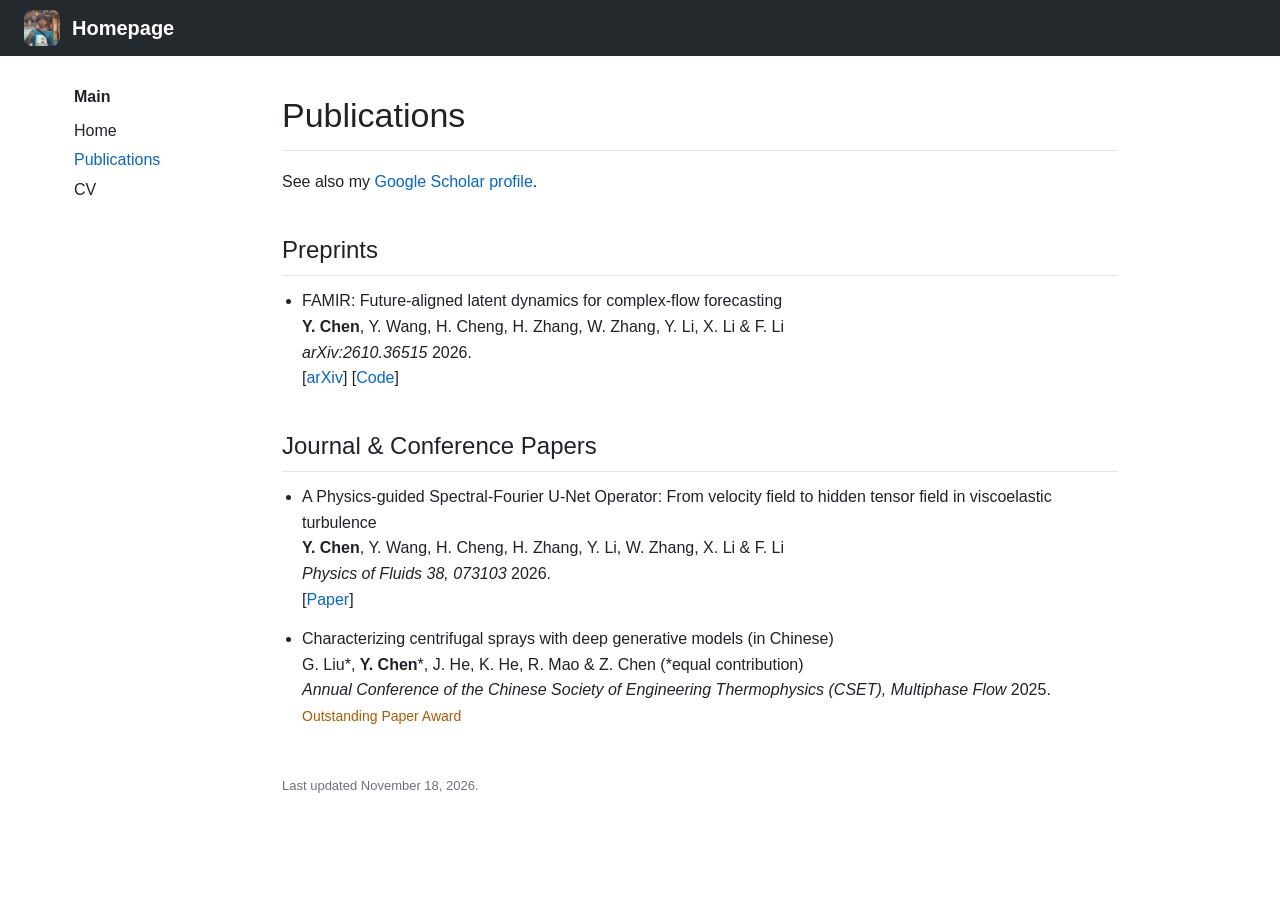
==== publications.html @ c195e953 "Switch to minimal jemdoc-style theme with Home and Publications pages Co-Authored-By: Claude Opus 5." ====
<!DOCTYPE html>
<html lang="en">
<head>
<meta charset="utf-8">
<meta name="viewport" content="width=device-width, initial-scale=1">
<title>Yuxuan Chen - Publications</title>
<meta name="description" content="Yuxuan Chen is an M.S. student at Tianjin University who builds physics-guided machine-learning models for viscoelastic and complex flows.">
<link rel="stylesheet" href="simple.css">
</head>
<body>
<header class="topbar">
  <a class="brand" href="index.html"><span class="brand-icon"><img src="assets/photo.jpg" alt=""></span><span>Homepage</span></a>
  <button class="menu-btn" aria-label="Menu" onclick="document.body.classList.toggle('menu-open')">&#9776;</button>
</header>
<div class="layout">
  <nav class="side">
    <div class="menu-category">Main</div>
    <div class="menu-item"><a href="index.html">Home</a></div>
    <div class="menu-item"><a href="publications.html" class="current">Publications</a></div>
    <div class="menu-item"><a href="CV/Yuxuan_Chen_CV.pdf" target="_blank">CV</a></div>
  </nav>
  <main class="content">
<div class="toptitle"><h1>Publications</h1></div>
<p>See also my <a href="https://scholar.google.com/citations?hl=en&amp;user=SWy_26EAAAAJ" target="_blank" rel="noopener">Google Scholar profile</a>.</p>
<h2>Preprints</h2><ul class="pubs"><li>FAMIR: Future-aligned latent dynamics for complex-flow forecasting<br><b>Y. Chen</b>, Y. Wang, H. Cheng, H. Zhang, W. Zhang, Y. Li, X. Li &amp; F. Li<br><i>arXiv:2610.36515</i> 2026.<br>[<a href="http://arxiv.org/abs/2610.36515" target="_blank" rel="noopener">arXiv</a>] [<a href="https://github.com/yxchen112/FAMIR" target="_blank" rel="noopener">Code</a>]</li></ul>
<h2>Journal &amp; Conference Papers</h2><ul class="pubs"><li>A Physics-guided Spectral-Fourier U-Net Operator: From velocity field to hidden tensor field in viscoelastic turbulence<br><b>Y. Chen</b>, Y. Wang, H. Cheng, H. Zhang, Y. Li, W. Zhang, X. Li &amp; F. Li<br><i>Physics of Fluids 38, 073103</i> 2026.<br>[<a href="https://doi.org/10.1063/5.0333863" target="_blank" rel="noopener">Paper</a>]</li><li>Characterizing centrifugal sprays with deep generative models (in Chinese)<br>G. Liu*, <b>Y. Chen</b>*, J. He, K. He, R. Mao &amp; Z. Chen (*equal contribution)<br><i>Annual Conference of the Chinese Society of Engineering Thermophysics (CSET), Multiphase Flow</i> 2025. <span class="award">Outstanding Paper Award</span></li></ul>
    <footer>Last updated November 18, 2026.</footer>
  </main>
</div>
</body>
</html>
---- simple.css ----
:root {
  --bar: #24292e;
  --text: #1f2328;
  --muted: #6a737d;
  --link: #0366d6;
  --rule: #e1e4e8;
  --bg: #ffffff;
}
@media (prefers-color-scheme: dark) {
  :root { --text: #e6edf3; --muted: #8b949e; --link: #58a6ff; --rule: #30363d; --bg: #0d1117; --bar: #161b22; }
}
* { box-sizing: border-box; }
html { -webkit-text-size-adjust: 100%; }
body {
  margin: 0; background: var(--bg); color: var(--text);
  font: 16px/1.6 -apple-system, BlinkMacSystemFont, "Segoe UI", Roboto, "Helvetica Neue", Arial, sans-serif;
}
a { color: var(--link); text-decoration: none; }
a:hover { text-decoration: underline; }

.topbar {
  position: sticky; top: 0; z-index: 10; height: 56px;
  display: flex; align-items: center; justify-content: space-between;
  padding: 0 24px; background: var(--bar);
}
.brand { display: flex; align-items: center; gap: 12px; color: #fff; font-size: 20px; font-weight: 600; }
.brand:hover { text-decoration: none; }
.brand-icon { width: 36px; height: 36px; border-radius: 8px; overflow: hidden; background: #444; display: block; }
.brand-icon img { width: 100%; height: 100%; object-fit: cover; display: block; }
.menu-btn { display: none; background: none; border: 0; color: #fff; font-size: 26px; cursor: pointer; }

.layout { display: flex; max-width: 1180px; margin: 0 auto; }
.side { width: 200px; flex: none; padding: 28px 24px; position: sticky; top: 56px; align-self: flex-start; }
.menu-category { font-weight: 600; margin-bottom: 6px; }
.menu-item a { display: block; padding: 2px 0; color: var(--text); }
.menu-item a.current, .menu-item a:hover { color: var(--link); text-decoration: none; }

.content { flex: 1; min-width: 0; padding: 20px 32px 48px; max-width: 900px; }
.toptitle h1 { font-size: 34px; font-weight: 500; margin: 12px 0 18px; padding-bottom: 8px; border-bottom: 1px solid var(--rule); }
h2 { font-size: 24px; font-weight: 500; margin: 36px 0 12px; padding-bottom: 6px; border-bottom: 1px solid var(--rule); }
p { margin: 0 0 12px; }
.label { font-weight: 700; margin: 18px 0 2px; }

.intro { display: flex; gap: 28px; align-items: flex-start; }
.avatar { width: 200px; height: 200px; object-fit: cover; border-radius: 12px; flex: none; }
.intro-text p { margin: 0; }

ul.plain, ul.news, ul.pubs { margin: 0; padding-left: 20px; }
ul.plain li, ul.news li { margin: 3px 0; }
ul.pubs li { margin: 0 0 14px; }
.date { color: var(--muted); font-variant-numeric: tabular-nums; margin-right: 6px; }
.muted { color: var(--muted); }
.award { color: #b35900; font-size: 14px; }
footer { margin-top: 48px; color: var(--muted); font-size: 13px; }

@media (max-width: 760px) {
  .menu-btn { display: block; }
  .topbar { padding: 0 16px; }
  .layout { display: block; }
  .side { display: none; position: static; width: auto; padding: 12px 16px; border-bottom: 1px solid var(--rule); }
  body.menu-open .side { display: block; }
  .content { padding: 12px 16px 40px; }
  .intro { flex-direction: column; align-items: center; gap: 16px; }
  .intro-text { align-self: stretch; }
}
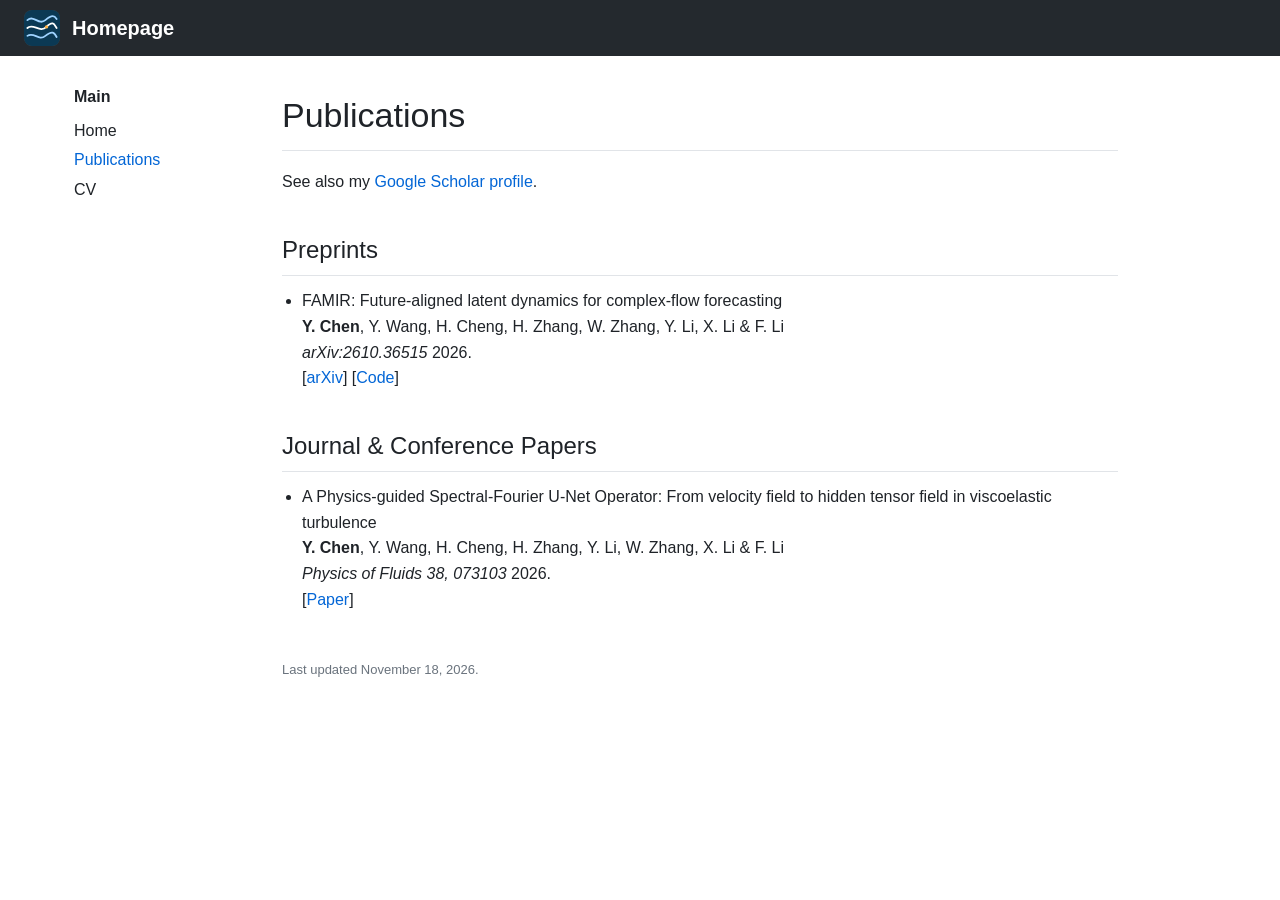
==== commit 0832bacb: "Plain email link, drop GitHub/GPA/two awards/conference paper, new header icon Co-Authored-By: Claud" ====
--- a/publications.html
+++ b/publications.html
@@ -6,10 +6,11 @@
 <title>Yuxuan Chen - Publications</title>
 <meta name="description" content="Yuxuan Chen is an M.S. student at Tianjin University who builds physics-guided machine-learning models for viscoelastic and complex flows.">
 <link rel="stylesheet" href="simple.css">
+<link rel="icon" href="assets/icon.svg">
 </head>
 <body>
 <header class="topbar">
-  <a class="brand" href="index.html"><span class="brand-icon"><img src="assets/photo.jpg" alt=""></span><span>Homepage</span></a>
+  <a class="brand" href="index.html"><span class="brand-icon"><img src="assets/icon.svg" alt=""></span><span>Homepage</span></a>
   <button class="menu-btn" aria-label="Menu" onclick="document.body.classList.toggle('menu-open')">&#9776;</button>
 </header>
 <div class="layout">
@@ -23,7 +24,7 @@
 <div class="toptitle"><h1>Publications</h1></div>
 <p>See also my <a href="https://scholar.google.com/citations?hl=en&amp;user=SWy_26EAAAAJ" target="_blank" rel="noopener">Google Scholar profile</a>.</p>
 <h2>Preprints</h2><ul class="pubs"><li>FAMIR: Future-aligned latent dynamics for complex-flow forecasting<br><b>Y. Chen</b>, Y. Wang, H. Cheng, H. Zhang, W. Zhang, Y. Li, X. Li &amp; F. Li<br><i>arXiv:2610.36515</i> 2026.<br>[<a href="http://arxiv.org/abs/2610.36515" target="_blank" rel="noopener">arXiv</a>] [<a href="https://github.com/yxchen112/FAMIR" target="_blank" rel="noopener">Code</a>]</li></ul>
-<h2>Journal &amp; Conference Papers</h2><ul class="pubs"><li>A Physics-guided Spectral-Fourier U-Net Operator: From velocity field to hidden tensor field in viscoelastic turbulence<br><b>Y. Chen</b>, Y. Wang, H. Cheng, H. Zhang, Y. Li, W. Zhang, X. Li &amp; F. Li<br><i>Physics of Fluids 38, 073103</i> 2026.<br>[<a href="https://doi.org/10.1063/5.0333863" target="_blank" rel="noopener">Paper</a>]</li><li>Characterizing centrifugal sprays with deep generative models (in Chinese)<br>G. Liu*, <b>Y. Chen</b>*, J. He, K. He, R. Mao &amp; Z. Chen (*equal contribution)<br><i>Annual Conference of the Chinese Society of Engineering Thermophysics (CSET), Multiphase Flow</i> 2025. <span class="award">Outstanding Paper Award</span></li></ul>
+<h2>Journal &amp; Conference Papers</h2><ul class="pubs"><li>A Physics-guided Spectral-Fourier U-Net Operator: From velocity field to hidden tensor field in viscoelastic turbulence<br><b>Y. Chen</b>, Y. Wang, H. Cheng, H. Zhang, Y. Li, W. Zhang, X. Li &amp; F. Li<br><i>Physics of Fluids 38, 073103</i> 2026.<br>[<a href="https://doi.org/10.1063/5.0333863" target="_blank" rel="noopener">Paper</a>]</li></ul>
     <footer>Last updated November 18, 2026.</footer>
   </main>
 </div>
